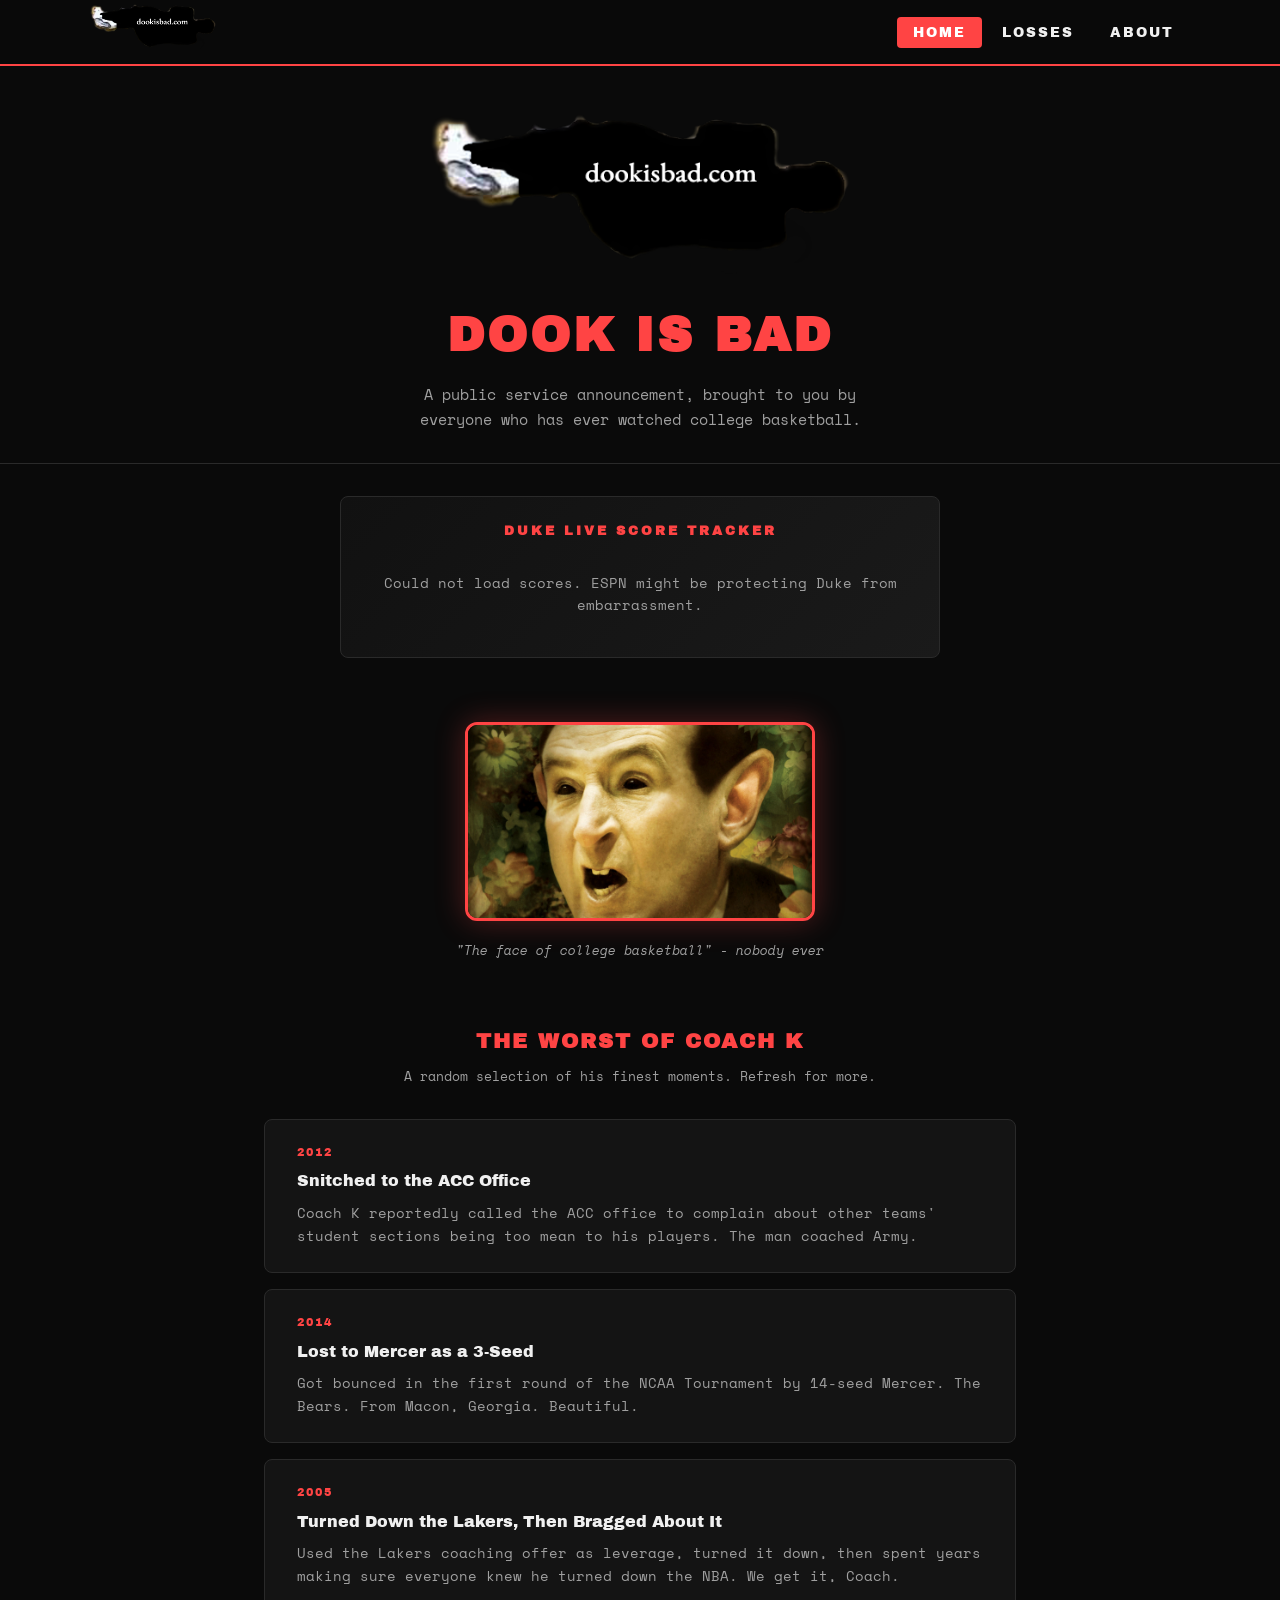
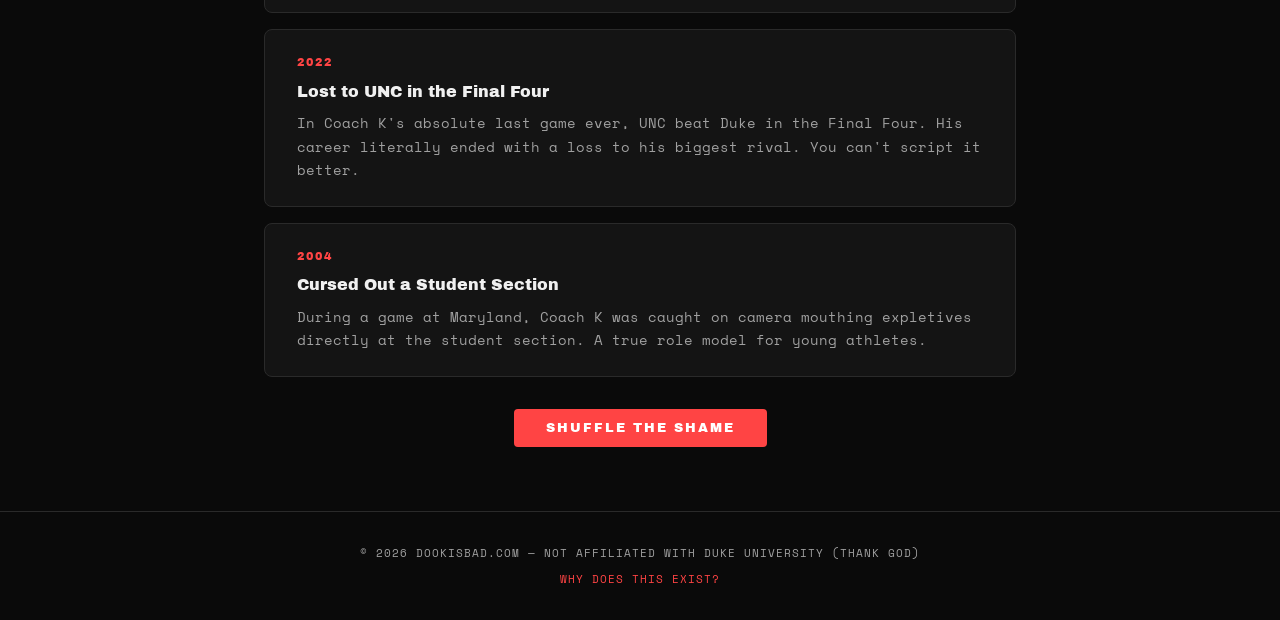
==== index.html @ 264b356b "Initial commit: The return of dookisbad Co-Authored-By: Claude Opus 4.6 <noreply@anthropic.com>" ====
<!DOCTYPE html>
<html lang="en">
<head>
  <meta charset="UTF-8">
  <meta name="viewport" content="width=device-width, initial-scale=1.0">
  <title>dookisbad.com - Because Duke Is Bad</title>
  <meta name="description" content="Spreading awareness about how Duke is bad since day one.">
  <link rel="stylesheet" href="css/style.css">
  <link rel="icon" href="assets/dookisbad.png">
</head>
<body>

  <!-- NAVIGATION -->
  <nav>
    <div class="nav-inner">
      <a href="index.html">
        <img src="assets/dookisbad.png" alt="dookisbad.com logo" class="nav-logo">
      </a>
      <button class="nav-toggle" onclick="document.querySelector('.nav-links').classList.toggle('open')" aria-label="Toggle menu">&#9776;</button>
      <ul class="nav-links">
        <li><a href="index.html" class="active">Home</a></li>
        <li><a href="losses.html">Losses</a></li>
        <li><a href="about.html">About</a></li>
      </ul>
    </div>
  </nav>

  <!-- HERO -->
  <section class="hero">
    <img src="assets/dookisbad.png" alt="dookisbad.com" class="hero-logo">
    <h1>Dook Is Bad</h1>
    <p class="subtitle">A public service announcement, brought to you by everyone who has ever watched college basketball.</p>
  </section>

  <!-- LIVE SCORE TICKER -->
  <section class="score-ticker" id="scoreTicker">
    <h2>Duke Live Score Tracker</h2>
    <div id="scoreContent">
      <p class="no-game">Checking for Duke games...</p>
    </div>
  </section>

  <!-- COACH K RAT IMAGE -->
  <section class="rat-container">
    <img src="assets/coachk_rat.jpeg" alt="Coach K" class="rat-img">
    <p class="rat-caption">"The face of college basketball" - nobody ever</p>
  </section>

  <!-- COACH K MOMENTS -->
  <section class="moments-section">
    <h2>The Worst of Coach K</h2>
    <p class="section-subtitle">A random selection of his finest moments. Refresh for more.</p>
    <div id="momentsContainer"></div>
    <button class="shuffle-btn" onclick="shuffleMoments()">Shuffle the Shame</button>
  </section>

  <!-- FOOTER -->
  <footer>
    <p>&copy; <span id="year"></span> dookisbad.com &mdash; Not affiliated with Duke University (thank god)</p>
    <p class="mt-1"><a href="about.html">Why does this exist?</a></p>
  </footer>

  <script src="js/main.js"></script>
  <script>
    document.getElementById('year').textContent = new Date().getFullYear();
  </script>
</body>
</html>
---- css/style.css ----
/* ============================================
   DOOKISBAD.COM - Because Duke Is Bad
   ============================================ */

@import url('https://fonts.googleapis.com/css2?family=Archivo+Black&family=Space+Mono:wght@400;700&display=swap');

:root {
  --duke-blue: #003087;
  --anti-duke-red: #cc0000;
  --bg-dark: #0a0a0a;
  --bg-card: #141414;
  --text-primary: #f0f0f0;
  --text-secondary: #a0a0a0;
  --accent: #ff4444;
  --accent-glow: rgba(255, 68, 68, 0.3);
  --border: #2a2a2a;
  --winning-green: #22c55e;
  --losing-red: #ef4444;
}

* {
  margin: 0;
  padding: 0;
  box-sizing: border-box;
}

html {
  scroll-behavior: smooth;
}

body {
  font-family: 'Space Mono', monospace;
  background-color: var(--bg-dark);
  color: var(--text-primary);
  min-height: 100vh;
  line-height: 1.6;
}

/* ---- NAVIGATION ---- */

nav {
  position: sticky;
  top: 0;
  z-index: 1000;
  background: rgba(10, 10, 10, 0.92);
  backdrop-filter: blur(12px);
  border-bottom: 2px solid var(--accent);
  padding: 0 2rem;
}

.nav-inner {
  max-width: 1100px;
  margin: 0 auto;
  display: flex;
  align-items: center;
  justify-content: space-between;
  height: 64px;
}

.nav-logo {
  height: 48px;
  transition: transform 0.2s;
}

.nav-logo:hover {
  transform: rotate(-3deg) scale(1.05);
}

.nav-links {
  display: flex;
  list-style: none;
  gap: 0.25rem;
}

.nav-links a {
  color: var(--text-primary);
  text-decoration: none;
  font-family: 'Archivo Black', sans-serif;
  font-size: 0.85rem;
  text-transform: uppercase;
  letter-spacing: 2px;
  padding: 0.5rem 1rem;
  border-radius: 4px;
  transition: background 0.2s, color 0.2s;
}

.nav-links a:hover,
.nav-links a.active {
  background: var(--accent);
  color: #fff;
}

.nav-toggle {
  display: none;
  background: none;
  border: none;
  color: var(--text-primary);
  font-size: 1.5rem;
  cursor: pointer;
}

/* ---- HERO / HEADER ---- */

.hero {
  text-align: center;
  padding: 3rem 1.5rem 2rem;
  border-bottom: 1px solid var(--border);
}

.hero-logo {
  max-width: 420px;
  width: 100%;
  margin-bottom: 1rem;
  animation: floatIn 0.8s ease-out;
}

.hero h1 {
  font-family: 'Archivo Black', sans-serif;
  font-size: clamp(1.8rem, 5vw, 3rem);
  color: var(--accent);
  text-transform: uppercase;
  letter-spacing: 3px;
  margin-bottom: 0.5rem;
}

.hero .subtitle {
  color: var(--text-secondary);
  font-size: 0.95rem;
  max-width: 500px;
  margin: 0 auto;
}

@keyframes floatIn {
  from { opacity: 0; transform: translateY(20px); }
  to { opacity: 1; transform: translateY(0); }
}

/* ---- SCORE TICKER ---- */

.score-ticker {
  background: linear-gradient(135deg, #111, #1a1a1a);
  border: 1px solid var(--border);
  border-radius: 8px;
  max-width: 600px;
  margin: 2rem auto;
  padding: 1.5rem;
  text-align: center;
}

.score-ticker h2 {
  font-family: 'Archivo Black', sans-serif;
  font-size: 0.8rem;
  text-transform: uppercase;
  letter-spacing: 3px;
  color: var(--accent);
  margin-bottom: 1rem;
}

.score-ticker .matchup {
  display: flex;
  align-items: center;
  justify-content: center;
  gap: 1.5rem;
  font-size: 1.2rem;
  font-weight: 700;
}

.score-ticker .team {
  display: flex;
  flex-direction: column;
  align-items: center;
  min-width: 100px;
}

.score-ticker .team-name {
  font-family: 'Archivo Black', sans-serif;
  font-size: 0.9rem;
  text-transform: uppercase;
}

.score-ticker .team-name.duke {
  color: var(--duke-blue);
  text-decoration: line-through;
  text-decoration-color: var(--accent);
}

.score-ticker .team-score {
  font-size: 2.5rem;
  font-family: 'Archivo Black', sans-serif;
  line-height: 1;
  margin-top: 0.25rem;
}

.score-ticker .vs {
  font-size: 0.8rem;
  color: var(--text-secondary);
  font-weight: 400;
}

.score-ticker .game-status {
  margin-top: 0.75rem;
  font-size: 0.75rem;
  color: var(--text-secondary);
  letter-spacing: 1px;
  text-transform: uppercase;
}

.score-ticker .game-status.live {
  color: var(--losing-red);
  animation: pulse 1.5s infinite;
}

.score-ticker .no-game {
  color: var(--text-secondary);
  font-size: 0.85rem;
  padding: 1rem 0;
}

@keyframes pulse {
  0%, 100% { opacity: 1; }
  50% { opacity: 0.5; }
}

/* ---- COACH K MOMENTS SECTION ---- */

.moments-section {
  max-width: 800px;
  margin: 0 auto;
  padding: 2rem 1.5rem 4rem;
}

.moments-section h2 {
  font-family: 'Archivo Black', sans-serif;
  text-align: center;
  font-size: 1.3rem;
  text-transform: uppercase;
  letter-spacing: 2px;
  margin-bottom: 0.5rem;
  color: var(--accent);
}

.moments-section .section-subtitle {
  text-align: center;
  color: var(--text-secondary);
  font-size: 0.8rem;
  margin-bottom: 2rem;
}

.moment-card {
  background: var(--bg-card);
  border: 1px solid var(--border);
  border-radius: 8px;
  padding: 1.5rem 2rem;
  margin-bottom: 1rem;
  transition: border-color 0.2s, transform 0.2s;
  cursor: default;
}

.moment-card:hover {
  border-color: var(--accent);
  transform: translateX(4px);
}

.moment-card .moment-year {
  font-family: 'Archivo Black', sans-serif;
  font-size: 0.7rem;
  color: var(--accent);
  text-transform: uppercase;
  letter-spacing: 2px;
  margin-bottom: 0.4rem;
}

.moment-card .moment-title {
  font-family: 'Archivo Black', sans-serif;
  font-size: 1rem;
  margin-bottom: 0.5rem;
}

.moment-card .moment-desc {
  font-size: 0.85rem;
  color: var(--text-secondary);
  line-height: 1.7;
}

.shuffle-btn {
  display: block;
  margin: 2rem auto 0;
  padding: 0.75rem 2rem;
  background: var(--accent);
  color: #fff;
  border: none;
  border-radius: 4px;
  font-family: 'Archivo Black', sans-serif;
  font-size: 0.8rem;
  text-transform: uppercase;
  letter-spacing: 2px;
  cursor: pointer;
  transition: background 0.2s, transform 0.1s;
}

.shuffle-btn:hover {
  background: #e03030;
}

.shuffle-btn:active {
  transform: scale(0.97);
}

/* ---- RAT IMAGE ---- */

.rat-container {
  text-align: center;
  padding: 2rem 1rem;
}

.rat-img {
  max-width: 350px;
  width: 100%;
  border-radius: 12px;
  border: 3px solid var(--accent);
  box-shadow: 0 0 30px var(--accent-glow);
  transition: transform 0.3s;
}

.rat-img:hover {
  transform: rotate(2deg) scale(1.02);
}

.rat-caption {
  margin-top: 0.75rem;
  color: var(--text-secondary);
  font-size: 0.8rem;
  font-style: italic;
}

/* ---- PAGE CONTENT (ABOUT / LOSSES) ---- */

.page-content {
  max-width: 900px;
  margin: 0 auto;
  padding: 3rem 1.5rem 4rem;
}

.page-content h1 {
  font-family: 'Archivo Black', sans-serif;
  font-size: clamp(1.5rem, 4vw, 2.2rem);
  text-transform: uppercase;
  letter-spacing: 2px;
  color: var(--accent);
  margin-bottom: 1.5rem;
  text-align: center;
}

.page-content p {
  font-size: 0.95rem;
  color: var(--text-secondary);
  line-height: 1.8;
  margin-bottom: 1.25rem;
  max-width: 650px;
  margin-left: auto;
  margin-right: auto;
}

.page-content .highlight {
  color: var(--accent);
  font-weight: 700;
}

/* ---- LOSSES TABLE ---- */

.losses-controls {
  display: flex;
  gap: 1rem;
  justify-content: center;
  flex-wrap: wrap;
  margin-bottom: 1.5rem;
}

.losses-controls input,
.losses-controls select {
  background: var(--bg-card);
  border: 1px solid var(--border);
  color: var(--text-primary);
  padding: 0.5rem 1rem;
  border-radius: 4px;
  font-family: 'Space Mono', monospace;
  font-size: 0.8rem;
}

.losses-controls input::placeholder {
  color: var(--text-secondary);
}

.losses-controls input:focus,
.losses-controls select:focus {
  outline: none;
  border-color: var(--accent);
}

.loss-counter {
  text-align: center;
  font-family: 'Archivo Black', sans-serif;
  font-size: 1.2rem;
  color: var(--accent);
  margin-bottom: 1.5rem;
}

.loss-counter span {
  font-size: 2.5rem;
  display: block;
}

.table-wrapper {
  overflow-x: auto;
  border-radius: 8px;
  border: 1px solid var(--border);
}

.losses-table {
  width: 100%;
  border-collapse: collapse;
  font-size: 0.8rem;
}

.losses-table thead {
  background: var(--bg-card);
  position: sticky;
  top: 0;
}

.losses-table th {
  font-family: 'Archivo Black', sans-serif;
  text-transform: uppercase;
  letter-spacing: 1px;
  font-size: 0.7rem;
  color: var(--accent);
  padding: 0.75rem 1rem;
  text-align: left;
  border-bottom: 2px solid var(--accent);
  cursor: pointer;
  user-select: none;
  white-space: nowrap;
}

.losses-table th:hover {
  color: #fff;
}

.losses-table th .sort-arrow {
  margin-left: 0.3rem;
  font-size: 0.6rem;
}

.losses-table td {
  padding: 0.6rem 1rem;
  border-bottom: 1px solid var(--border);
  white-space: nowrap;
}

.losses-table tbody tr {
  transition: background 0.15s;
}

.losses-table tbody tr:hover {
  background: rgba(255, 68, 68, 0.05);
}

.losses-table tbody tr:nth-child(even) {
  background: rgba(255, 255, 255, 0.02);
}

.losses-table tbody tr:nth-child(even):hover {
  background: rgba(255, 68, 68, 0.05);
}

.losses-table .upset {
  color: var(--winning-green);
  font-weight: 700;
}

/* ---- FOOTER ---- */

footer {
  text-align: center;
  padding: 2rem 1rem;
  border-top: 1px solid var(--border);
  color: var(--text-secondary);
  font-size: 0.7rem;
  letter-spacing: 1px;
  text-transform: uppercase;
}

footer a {
  color: var(--accent);
  text-decoration: none;
}

footer a:hover {
  text-decoration: underline;
}

/* ---- RESPONSIVE ---- */

@media (max-width: 640px) {
  nav {
    padding: 0 1rem;
  }

  .nav-links {
    display: none;
    flex-direction: column;
    position: absolute;
    top: 64px;
    left: 0;
    right: 0;
    background: rgba(10, 10, 10, 0.97);
    border-bottom: 2px solid var(--accent);
    padding: 1rem;
  }

  .nav-links.open {
    display: flex;
  }

  .nav-links a {
    padding: 0.75rem 1rem;
    text-align: center;
  }

  .nav-toggle {
    display: block;
  }

  .hero-logo {
    max-width: 280px;
  }

  .score-ticker .matchup {
    gap: 1rem;
  }

  .score-ticker .team-score {
    font-size: 2rem;
  }

  .moment-card {
    padding: 1.25rem;
  }

  .losses-table {
    font-size: 0.7rem;
  }

  .losses-table th,
  .losses-table td {
    padding: 0.5rem 0.6rem;
  }
}

/* ---- MISC UTILITIES ---- */

.text-center { text-align: center; }
.mt-1 { margin-top: 0.5rem; }
.mt-2 { margin-top: 1rem; }
.mt-3 { margin-top: 2rem; }
.mb-2 { margin-bottom: 1rem; }

/* Easter egg: Konami code activated */
.party-mode {
  animation: partyBg 0.5s infinite;
}

@keyframes partyBg {
  0% { background-color: #cc0000; }
  25% { background-color: #003087; }
  50% { background-color: #0a0a0a; }
  75% { background-color: #cc0000; }
  100% { background-color: #0a0a0a; }
}
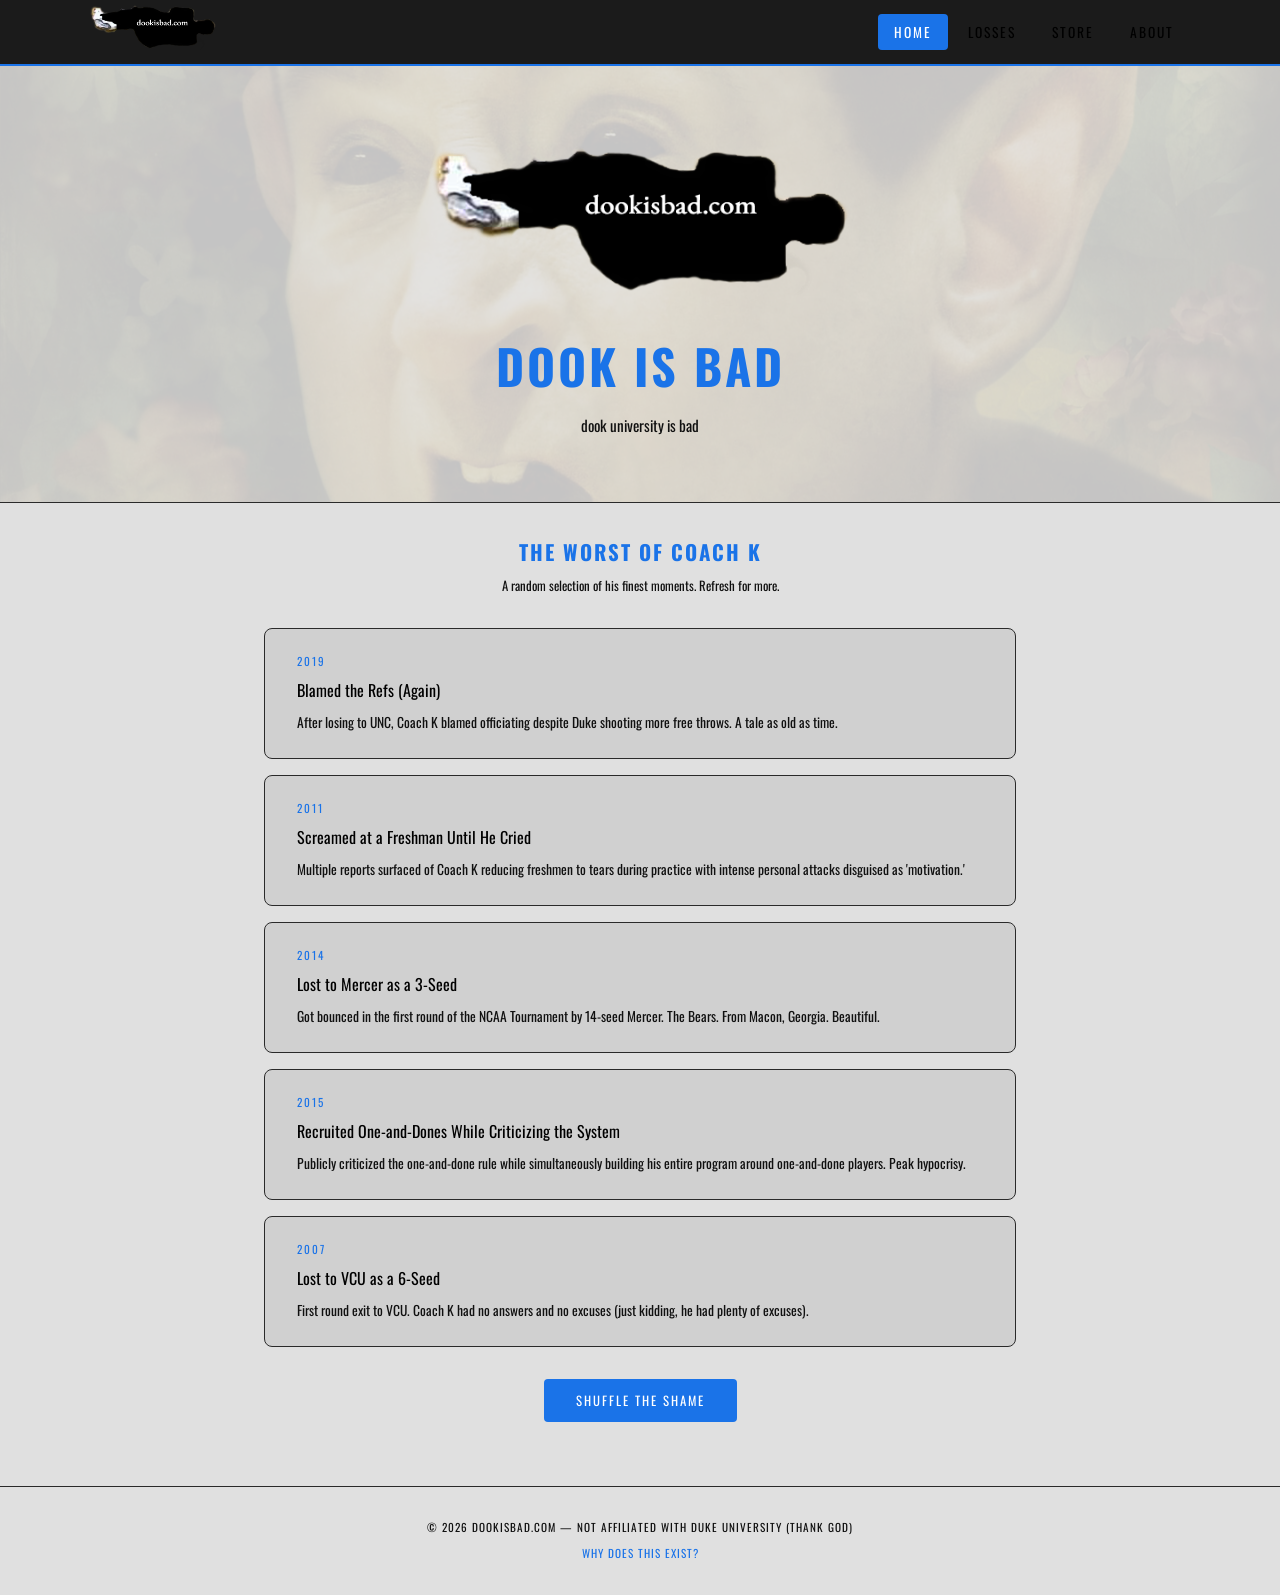
==== commit d1880a23: "Site redesign: Oswald font, blue/gray color scheme, store page, updated content - Swap all fonts to " ====
--- a/index.html
+++ b/index.html
@@ -20,6 +20,7 @@
       <ul class="nav-links">
         <li><a href="index.html" class="active">Home</a></li>
         <li><a href="losses.html">Losses</a></li>
+        <li><a href="store.html">Store</a></li>
         <li><a href="about.html">About</a></li>
       </ul>
     </div>
@@ -29,21 +30,7 @@
   <section class="hero">
     <img src="assets/dookisbad.png" alt="dookisbad.com" class="hero-logo">
     <h1>Dook Is Bad</h1>
-    <p class="subtitle">A public service announcement, brought to you by everyone who has ever watched college basketball.</p>
-  </section>
-
-  <!-- LIVE SCORE TICKER -->
-  <section class="score-ticker" id="scoreTicker">
-    <h2>Duke Live Score Tracker</h2>
-    <div id="scoreContent">
-      <p class="no-game">Checking for Duke games...</p>
-    </div>
-  </section>
-
-  <!-- COACH K RAT IMAGE -->
-  <section class="rat-container">
-    <img src="assets/coachk_rat.jpeg" alt="Coach K" class="rat-img">
-    <p class="rat-caption">"The face of college basketball" - nobody ever</p>
+    <p class="subtitle">dook university is bad</p>
   </section>
 
   <!-- COACH K MOMENTS -->
--- a/css/style.css
+++ b/css/style.css
@@ -2,17 +2,17 @@
    DOOKISBAD.COM - Because Duke Is Bad
    ============================================ */
 
-@import url('https://fonts.googleapis.com/css2?family=Archivo+Black&family=Space+Mono:wght@400;700&display=swap');
+@import url('https://fonts.googleapis.com/css2?family=Oswald:wght@400;700&display=swap');
 
 :root {
   --duke-blue: #003087;
-  --anti-duke-red: #cc0000;
-  --bg-dark: #0a0a0a;
-  --bg-card: #141414;
-  --text-primary: #f0f0f0;
-  --text-secondary: #a0a0a0;
-  --accent: #ff4444;
-  --accent-glow: rgba(255, 68, 68, 0.3);
+  --anti-duke-blue: #1a73e8;
+  --bg-dark: #e0e0e0;
+  --bg-card: #d0d0d0;
+  --text-primary: #000000;
+  --text-secondary: #101010;
+  --accent: #1a73e8;
+  --accent-glow: rgba(26, 115, 232, 0.3);
   --border: #2a2a2a;
   --winning-green: #22c55e;
   --losing-red: #ef4444;
@@ -29,7 +29,7 @@
 }
 
 body {
-  font-family: 'Space Mono', monospace;
+  font-family: 'Oswald', sans-serif;
   background-color: var(--bg-dark);
   color: var(--text-primary);
   min-height: 100vh;
@@ -75,7 +75,7 @@
 .nav-links a {
   color: var(--text-primary);
   text-decoration: none;
-  font-family: 'Archivo Black', sans-serif;
+  font-family: 'Oswald', sans-serif;
   font-size: 0.85rem;
   text-transform: uppercase;
   letter-spacing: 2px;
@@ -102,9 +102,25 @@
 /* ---- HERO / HEADER ---- */
 
 .hero {
-  text-align: center;
-  padding: 3rem 1.5rem 2rem;
+  position: relative;
+  text-align: center;
+  padding: 5rem 1.5rem 4rem;
   border-bottom: 1px solid var(--border);
+  overflow: hidden;
+}
+
+.hero::before {
+  content: '';
+  position: absolute;
+  inset: 0;
+  background: url('../assets/coachk_rat.jpeg') center center / cover no-repeat;
+  opacity: 0.12;
+  z-index: 0;
+}
+
+.hero > * {
+  position: relative;
+  z-index: 1;
 }
 
 .hero-logo {
@@ -115,7 +131,7 @@
 }
 
 .hero h1 {
-  font-family: 'Archivo Black', sans-serif;
+  font-family: 'Oswald', sans-serif;
   font-size: clamp(1.8rem, 5vw, 3rem);
   color: var(--accent);
   text-transform: uppercase;
@@ -135,92 +151,6 @@
   to { opacity: 1; transform: translateY(0); }
 }
 
-/* ---- SCORE TICKER ---- */
-
-.score-ticker {
-  background: linear-gradient(135deg, #111, #1a1a1a);
-  border: 1px solid var(--border);
-  border-radius: 8px;
-  max-width: 600px;
-  margin: 2rem auto;
-  padding: 1.5rem;
-  text-align: center;
-}
-
-.score-ticker h2 {
-  font-family: 'Archivo Black', sans-serif;
-  font-size: 0.8rem;
-  text-transform: uppercase;
-  letter-spacing: 3px;
-  color: var(--accent);
-  margin-bottom: 1rem;
-}
-
-.score-ticker .matchup {
-  display: flex;
-  align-items: center;
-  justify-content: center;
-  gap: 1.5rem;
-  font-size: 1.2rem;
-  font-weight: 700;
-}
-
-.score-ticker .team {
-  display: flex;
-  flex-direction: column;
-  align-items: center;
-  min-width: 100px;
-}
-
-.score-ticker .team-name {
-  font-family: 'Archivo Black', sans-serif;
-  font-size: 0.9rem;
-  text-transform: uppercase;
-}
-
-.score-ticker .team-name.duke {
-  color: var(--duke-blue);
-  text-decoration: line-through;
-  text-decoration-color: var(--accent);
-}
-
-.score-ticker .team-score {
-  font-size: 2.5rem;
-  font-family: 'Archivo Black', sans-serif;
-  line-height: 1;
-  margin-top: 0.25rem;
-}
-
-.score-ticker .vs {
-  font-size: 0.8rem;
-  color: var(--text-secondary);
-  font-weight: 400;
-}
-
-.score-ticker .game-status {
-  margin-top: 0.75rem;
-  font-size: 0.75rem;
-  color: var(--text-secondary);
-  letter-spacing: 1px;
-  text-transform: uppercase;
-}
-
-.score-ticker .game-status.live {
-  color: var(--losing-red);
-  animation: pulse 1.5s infinite;
-}
-
-.score-ticker .no-game {
-  color: var(--text-secondary);
-  font-size: 0.85rem;
-  padding: 1rem 0;
-}
-
-@keyframes pulse {
-  0%, 100% { opacity: 1; }
-  50% { opacity: 0.5; }
-}
-
 /* ---- COACH K MOMENTS SECTION ---- */
 
 .moments-section {
@@ -230,7 +160,7 @@
 }
 
 .moments-section h2 {
-  font-family: 'Archivo Black', sans-serif;
+  font-family: 'Oswald', sans-serif;
   text-align: center;
   font-size: 1.3rem;
   text-transform: uppercase;
@@ -262,7 +192,7 @@
 }
 
 .moment-card .moment-year {
-  font-family: 'Archivo Black', sans-serif;
+  font-family: 'Oswald', sans-serif;
   font-size: 0.7rem;
   color: var(--accent);
   text-transform: uppercase;
@@ -271,7 +201,7 @@
 }
 
 .moment-card .moment-title {
-  font-family: 'Archivo Black', sans-serif;
+  font-family: 'Oswald', sans-serif;
   font-size: 1rem;
   margin-bottom: 0.5rem;
 }
@@ -290,7 +220,7 @@
   color: #fff;
   border: none;
   border-radius: 4px;
-  font-family: 'Archivo Black', sans-serif;
+  font-family: 'Oswald', sans-serif;
   font-size: 0.8rem;
   text-transform: uppercase;
   letter-spacing: 2px;
@@ -299,38 +229,11 @@
 }
 
 .shuffle-btn:hover {
-  background: #e03030;
+  background: #1557b0;
 }
 
 .shuffle-btn:active {
   transform: scale(0.97);
-}
-
-/* ---- RAT IMAGE ---- */
-
-.rat-container {
-  text-align: center;
-  padding: 2rem 1rem;
-}
-
-.rat-img {
-  max-width: 350px;
-  width: 100%;
-  border-radius: 12px;
-  border: 3px solid var(--accent);
-  box-shadow: 0 0 30px var(--accent-glow);
-  transition: transform 0.3s;
-}
-
-.rat-img:hover {
-  transform: rotate(2deg) scale(1.02);
-}
-
-.rat-caption {
-  margin-top: 0.75rem;
-  color: var(--text-secondary);
-  font-size: 0.8rem;
-  font-style: italic;
 }
 
 /* ---- PAGE CONTENT (ABOUT / LOSSES) ---- */
@@ -342,7 +245,7 @@
 }
 
 .page-content h1 {
-  font-family: 'Archivo Black', sans-serif;
+  font-family: 'Oswald', sans-serif;
   font-size: clamp(1.5rem, 4vw, 2.2rem);
   text-transform: uppercase;
   letter-spacing: 2px;
@@ -383,7 +286,7 @@
   color: var(--text-primary);
   padding: 0.5rem 1rem;
   border-radius: 4px;
-  font-family: 'Space Mono', monospace;
+  font-family: 'Oswald', sans-serif;
   font-size: 0.8rem;
 }
 
@@ -399,7 +302,7 @@
 
 .loss-counter {
   text-align: center;
-  font-family: 'Archivo Black', sans-serif;
+  font-family: 'Oswald', sans-serif;
   font-size: 1.2rem;
   color: var(--accent);
   margin-bottom: 1.5rem;
@@ -429,7 +332,7 @@
 }
 
 .losses-table th {
-  font-family: 'Archivo Black', sans-serif;
+  font-family: 'Oswald', sans-serif;
   text-transform: uppercase;
   letter-spacing: 1px;
   font-size: 0.7rem;
@@ -462,7 +365,7 @@
 }
 
 .losses-table tbody tr:hover {
-  background: rgba(255, 68, 68, 0.05);
+  background: rgba(26, 115, 232, 0.05);
 }
 
 .losses-table tbody tr:nth-child(even) {
@@ -470,12 +373,77 @@
 }
 
 .losses-table tbody tr:nth-child(even):hover {
-  background: rgba(255, 68, 68, 0.05);
+  background: rgba(26, 115, 232, 0.05);
 }
 
 .losses-table .upset {
   color: var(--winning-green);
   font-weight: 700;
+}
+
+/* ---- STORE ---- */
+
+.store-disclaimer {
+  background: var(--bg-card);
+  border: 2px solid var(--accent);
+  border-radius: 8px;
+  padding: 1.5rem 2rem;
+  max-width: 700px;
+  margin: 0 auto 2.5rem;
+  text-align: center;
+  font-size: 0.9rem;
+  font-weight: 700;
+  color: var(--text-primary);
+  line-height: 1.6;
+}
+
+.store-grid {
+  display: grid;
+  grid-template-columns: repeat(auto-fit, minmax(280px, 1fr));
+  gap: 1.5rem;
+  max-width: 900px;
+  margin: 0 auto;
+}
+
+.store-card {
+  background: var(--bg-card);
+  border: 1px solid var(--border);
+  border-radius: 8px;
+  padding: 2rem;
+  text-align: center;
+  transition: border-color 0.2s, transform 0.2s;
+}
+
+.store-card:hover {
+  border-color: var(--accent);
+  transform: translateY(-2px);
+}
+
+.store-card h3 {
+  font-family: 'Oswald', sans-serif;
+  font-size: 1.1rem;
+  text-transform: uppercase;
+  letter-spacing: 1px;
+  margin-bottom: 1.5rem;
+  color: var(--text-primary);
+}
+
+.store-card .shop-btn {
+  display: inline-block;
+  padding: 0.6rem 1.8rem;
+  background: var(--accent);
+  color: #fff;
+  text-decoration: none;
+  border-radius: 4px;
+  font-family: 'Oswald', sans-serif;
+  font-size: 0.8rem;
+  text-transform: uppercase;
+  letter-spacing: 2px;
+  transition: background 0.2s;
+}
+
+.store-card .shop-btn:hover {
+  background: #1557b0;
 }
 
 /* ---- FOOTER ---- */
@@ -535,14 +503,6 @@
     max-width: 280px;
   }
 
-  .score-ticker .matchup {
-    gap: 1rem;
-  }
-
-  .score-ticker .team-score {
-    font-size: 2rem;
-  }
-
   .moment-card {
     padding: 1.25rem;
   }
@@ -571,9 +531,9 @@
 }
 
 @keyframes partyBg {
-  0% { background-color: #cc0000; }
+  0% { background-color: #1a73e8; }
   25% { background-color: #003087; }
   50% { background-color: #0a0a0a; }
-  75% { background-color: #cc0000; }
+  75% { background-color: #1a73e8; }
   100% { background-color: #0a0a0a; }
 }
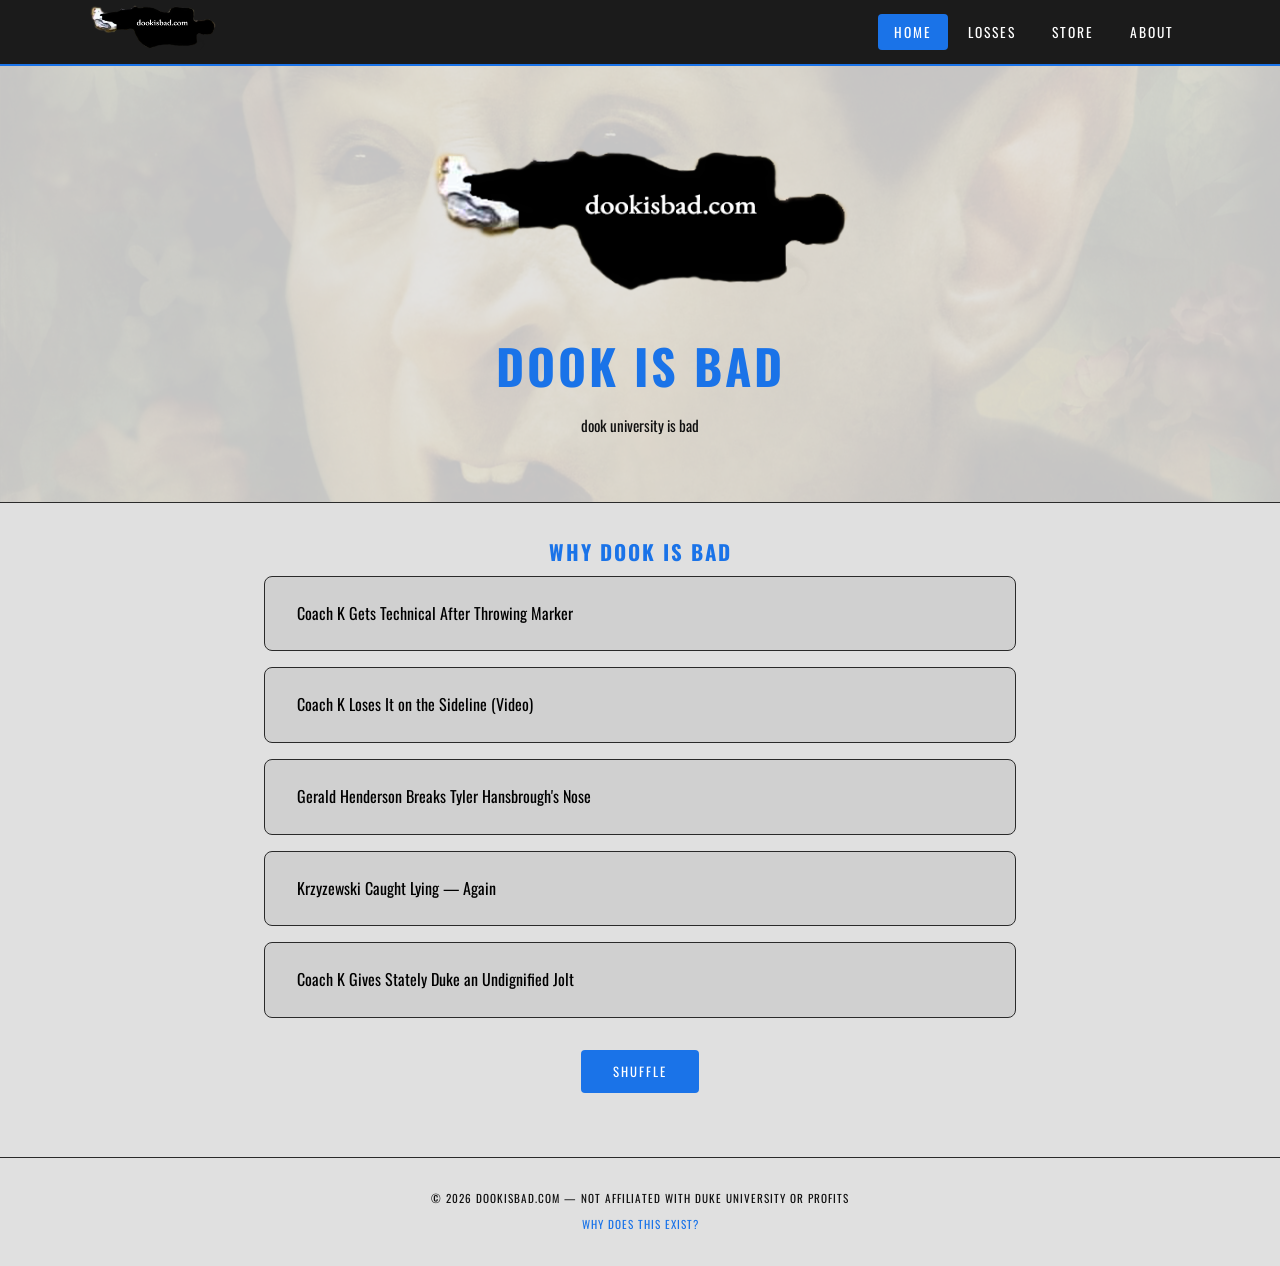
==== commit 730c4451: "Content updates: linked reasons section, Scheyer losses, coach filter, copy updates - Rename "Worst " ====
--- a/index.html
+++ b/index.html
@@ -35,15 +35,14 @@
 
   <!-- COACH K MOMENTS -->
   <section class="moments-section">
-    <h2>The Worst of Coach K</h2>
-    <p class="section-subtitle">A random selection of his finest moments. Refresh for more.</p>
+    <h2>Why Dook Is Bad</h2>
     <div id="momentsContainer"></div>
-    <button class="shuffle-btn" onclick="shuffleMoments()">Shuffle the Shame</button>
+    <button class="shuffle-btn" onclick="shuffleMoments()">Shuffle</button>
   </section>
 
   <!-- FOOTER -->
   <footer>
-    <p>&copy; <span id="year"></span> dookisbad.com &mdash; Not affiliated with Duke University (thank god)</p>
+    <p>&copy; <span id="year"></span> dookisbad.com &mdash; Not affiliated with Duke University or Profits</p>
     <p class="mt-1"><a href="about.html">Why does this exist?</a></p>
   </footer>
 
--- a/css/style.css
+++ b/css/style.css
@@ -73,7 +73,7 @@
 }
 
 .nav-links a {
-  color: var(--text-primary);
+  color: #ffffff;
   text-decoration: none;
   font-family: 'Oswald', sans-serif;
   font-size: 0.85rem;
@@ -94,7 +94,7 @@
   display: none;
   background: none;
   border: none;
-  color: var(--text-primary);
+  color: #ffffff;
   font-size: 1.5rem;
   cursor: pointer;
 }
@@ -169,21 +169,17 @@
   color: var(--accent);
 }
 
-.moments-section .section-subtitle {
-  text-align: center;
-  color: var(--text-secondary);
-  font-size: 0.8rem;
-  margin-bottom: 2rem;
-}
-
 .moment-card {
+  display: block;
   background: var(--bg-card);
   border: 1px solid var(--border);
   border-radius: 8px;
   padding: 1.5rem 2rem;
   margin-bottom: 1rem;
   transition: border-color 0.2s, transform 0.2s;
-  cursor: default;
+  cursor: pointer;
+  text-decoration: none;
+  color: var(--text-primary);
 }
 
 .moment-card:hover {
@@ -191,25 +187,9 @@
   transform: translateX(4px);
 }
 
-.moment-card .moment-year {
-  font-family: 'Oswald', sans-serif;
-  font-size: 0.7rem;
-  color: var(--accent);
-  text-transform: uppercase;
-  letter-spacing: 2px;
-  margin-bottom: 0.4rem;
-}
-
 .moment-card .moment-title {
   font-family: 'Oswald', sans-serif;
   font-size: 1rem;
-  margin-bottom: 0.5rem;
-}
-
-.moment-card .moment-desc {
-  font-size: 0.85rem;
-  color: var(--text-secondary);
-  line-height: 1.7;
 }
 
 .shuffle-btn {
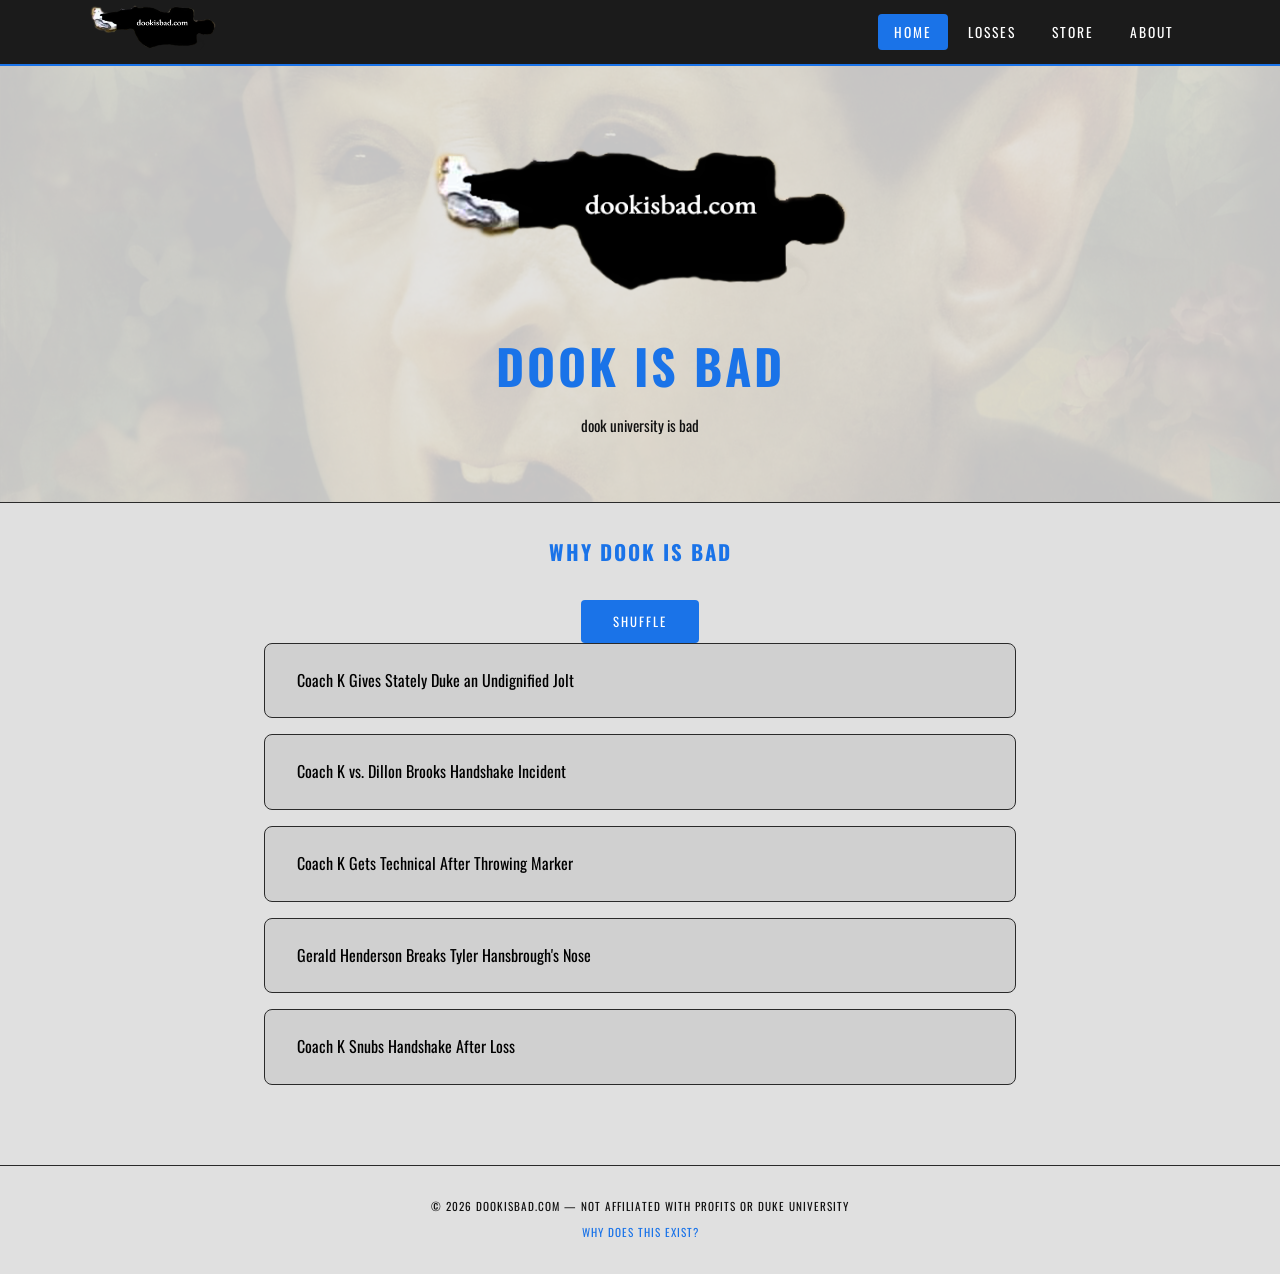
==== commit a1e7cbbc: "Final Push before live" ====
--- a/index.html
+++ b/index.html
@@ -36,13 +36,13 @@
   <!-- COACH K MOMENTS -->
   <section class="moments-section">
     <h2>Why Dook Is Bad</h2>
+    <button class="shuffle-btn" onclick="shuffleMoments()">Shuffle</button>
     <div id="momentsContainer"></div>
-    <button class="shuffle-btn" onclick="shuffleMoments()">Shuffle</button>
   </section>
 
   <!-- FOOTER -->
   <footer>
-    <p>&copy; <span id="year"></span> dookisbad.com &mdash; Not affiliated with Duke University or Profits</p>
+    <p>&copy; <span id="year"></span> dookisbad.com &mdash; Not affiliated with Profits or Duke University</p>
     <p class="mt-1"><a href="about.html">Why does this exist?</a></p>
   </footer>
 
--- a/css/style.css
+++ b/css/style.css
@@ -182,6 +182,11 @@
   color: var(--text-primary);
 }
 
+.moment-card:visited,
+.moment-card:link {
+  color: var(--text-primary);
+}
+
 .moment-card:hover {
   border-color: var(--accent);
   transform: translateX(4px);
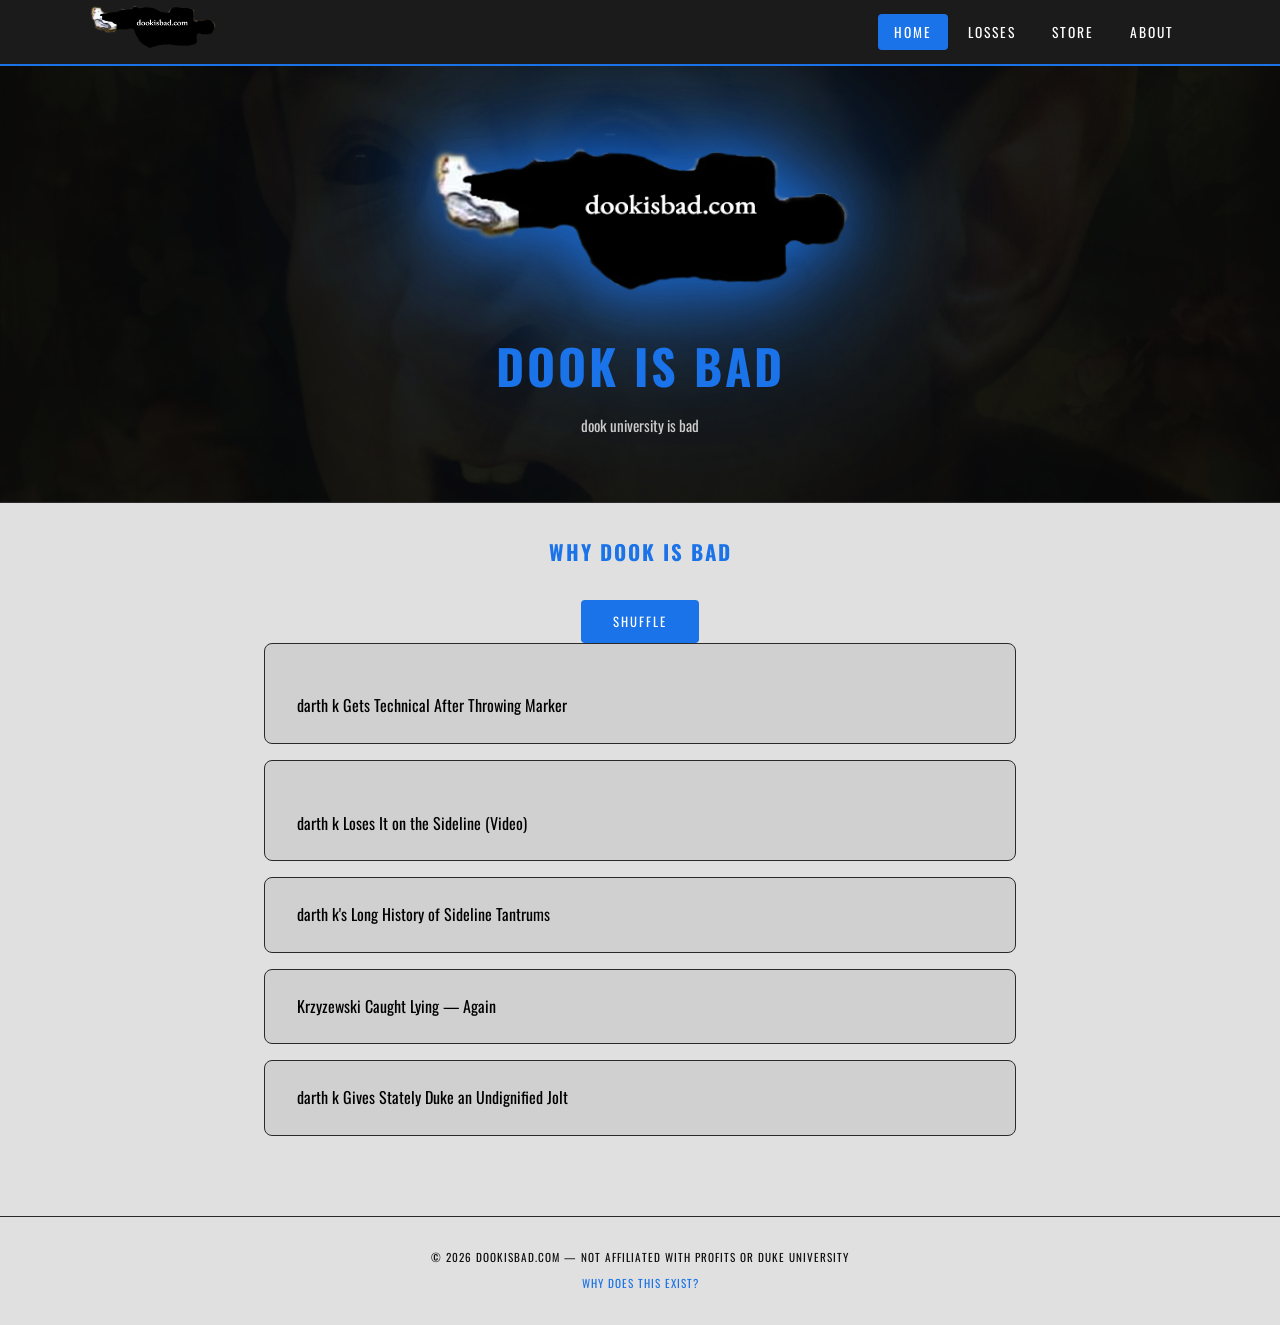
==== commit 0c2e3d16: "few minor changes" ====
--- a/index.html
+++ b/index.html
@@ -33,7 +33,7 @@
     <p class="subtitle">dook university is bad</p>
   </section>
 
-  <!-- COACH K MOMENTS -->
+  <!-- darth k MOMENTS -->
   <section class="moments-section">
     <h2>Why Dook Is Bad</h2>
     <button class="shuffle-btn" onclick="shuffleMoments()">Shuffle</button>
--- a/css/style.css
+++ b/css/style.css
@@ -105,6 +105,7 @@
   position: relative;
   text-align: center;
   padding: 5rem 1.5rem 4rem;
+  background: #0a0a0a;
   border-bottom: 1px solid var(--border);
   overflow: hidden;
 }
@@ -114,7 +115,7 @@
   position: absolute;
   inset: 0;
   background: url('../assets/coachk_rat.jpeg') center center / cover no-repeat;
-  opacity: 0.12;
+  opacity: 0.08;
   z-index: 0;
 }
 
@@ -128,6 +129,10 @@
   width: 100%;
   margin-bottom: 1rem;
   animation: floatIn 0.8s ease-out;
+  filter: drop-shadow(0 0 30px rgba(26, 115, 232, 0.8))
+         drop-shadow(0 0 60px rgba(26, 115, 232, 0.6))
+         drop-shadow(0 0 100px rgba(26, 115, 232, 0.4))
+         drop-shadow(0 0 160px rgba(26, 115, 232, 0.25));
 }
 
 .hero h1 {
@@ -140,7 +145,7 @@
 }
 
 .hero .subtitle {
-  color: var(--text-secondary);
+  color: #cccccc;
   font-size: 0.95rem;
   max-width: 500px;
   margin: 0 auto;
@@ -151,7 +156,7 @@
   to { opacity: 1; transform: translateY(0); }
 }
 
-/* ---- COACH K MOMENTS SECTION ---- */
+/* ---- darth k MOMENTS SECTION ---- */
 
 .moments-section {
   max-width: 800px;
@@ -192,6 +197,14 @@
   transform: translateX(4px);
 }
 
+.moment-img {
+  width: 100%;
+  max-height: 160px;
+  object-fit: cover;
+  border-radius: 4px;
+  margin-bottom: 0.75rem;
+}
+
 .moment-card .moment-title {
   font-family: 'Oswald', sans-serif;
   font-size: 1rem;
@@ -402,6 +415,14 @@
 .store-card:hover {
   border-color: var(--accent);
   transform: translateY(-2px);
+}
+
+.store-img {
+  max-width: 100%;
+  max-height: 200px;
+  object-fit: contain;
+  border-radius: 6px;
+  margin-bottom: 1rem;
 }
 
 .store-card h3 {
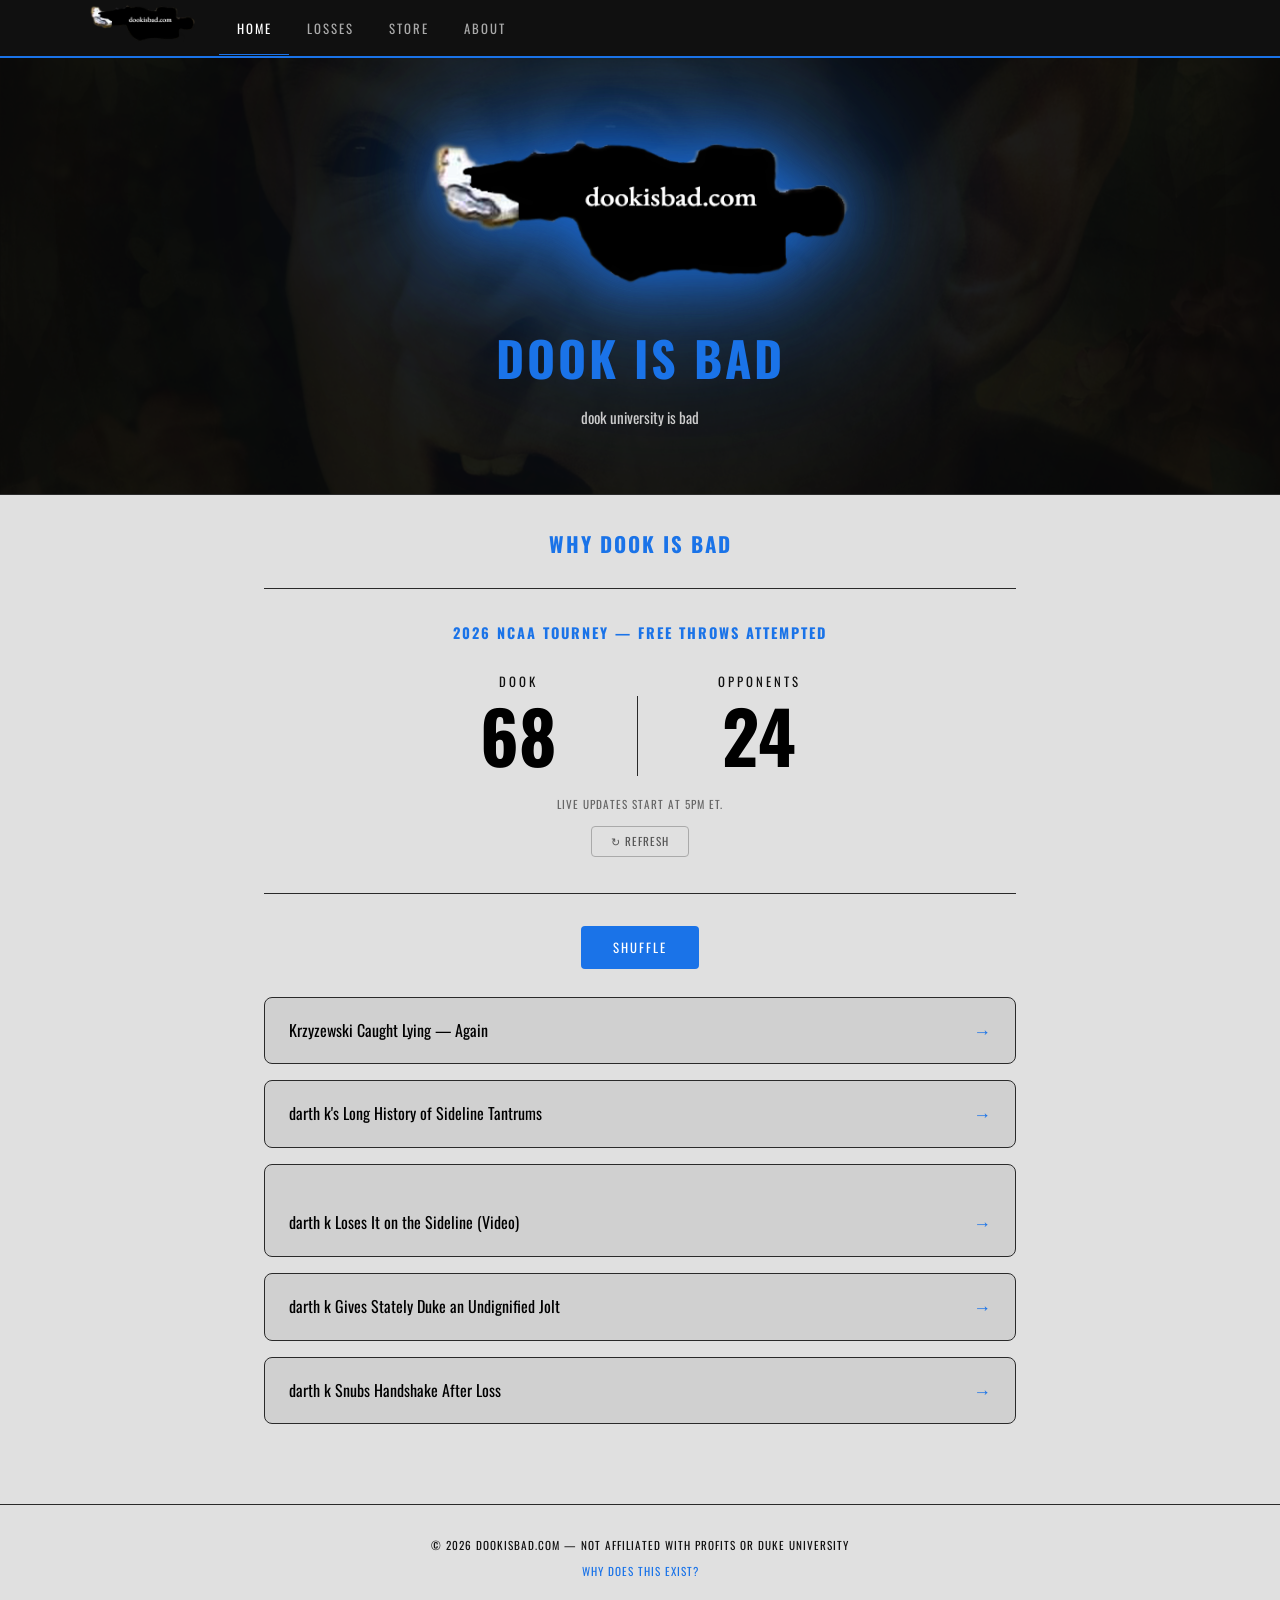
==== commit df086ec6: "8-feature update: nav redesign, FTA tracker, contact form, loss archive fixes, mobile glow fix - Her" ====
--- a/index.html
+++ b/index.html
@@ -16,7 +16,6 @@
       <a href="index.html">
         <img src="assets/dookisbad.png" alt="dookisbad.com logo" class="nav-logo">
       </a>
-      <button class="nav-toggle" onclick="document.querySelector('.nav-links').classList.toggle('open')" aria-label="Toggle menu">&#9776;</button>
       <ul class="nav-links">
         <li><a href="index.html" class="active">Home</a></li>
         <li><a href="losses.html">Losses</a></li>
@@ -36,6 +35,25 @@
   <!-- darth k MOMENTS -->
   <section class="moments-section">
     <h2>Why Dook Is Bad</h2>
+
+    <!-- FREE THROW TRACKER -->
+    <div class="fta-section">
+      <h3 class="fta-title">2026 NCAA Tourney &mdash; Free Throws Attempted</h3>
+      <div class="fta-tracker">
+        <div class="fta-col">
+          <div class="fta-label">Dook</div>
+          <div class="fta-number" id="ftaDook">68</div>
+        </div>
+        <div class="fta-divider"></div>
+        <div class="fta-col">
+          <div class="fta-label">Opponents</div>
+          <div class="fta-number" id="ftaOpponents">24</div>
+        </div>
+      </div>
+      <div class="fta-status" id="ftaStatus"></div>
+      <button class="fta-refresh-btn" onclick="refreshFTA()">&#8635; Refresh</button>
+    </div>
+
     <button class="shuffle-btn" onclick="shuffleMoments()">Shuffle</button>
     <div id="momentsContainer"></div>
   </section>
@@ -47,6 +65,7 @@
   </footer>
 
   <script src="js/main.js"></script>
+  <script src="js/fta-tracker.js"></script>
   <script>
     document.getElementById('year').textContent = new Date().getFullYear();
   </script>
--- a/css/style.css
+++ b/css/style.css
@@ -42,7 +42,7 @@
   position: sticky;
   top: 0;
   z-index: 1000;
-  background: rgba(10, 10, 10, 0.92);
+  background: rgba(10, 10, 10, 0.97);
   backdrop-filter: blur(12px);
   border-bottom: 2px solid var(--accent);
   padding: 0 2rem;
@@ -53,12 +53,13 @@
   margin: 0 auto;
   display: flex;
   align-items: center;
-  justify-content: space-between;
-  height: 64px;
+  gap: 1.5rem;
+  height: 56px;
 }
 
 .nav-logo {
-  height: 48px;
+  height: 40px;
+  flex-shrink: 0;
   transition: transform 0.2s;
 }
 
@@ -69,34 +70,50 @@
 .nav-links {
   display: flex;
   list-style: none;
-  gap: 0.25rem;
+  gap: 0;
+  flex: 1;
+  overflow-x: auto;
+  scrollbar-width: none;
+}
+
+.nav-links::-webkit-scrollbar {
+  display: none;
+}
+
+.nav-links li {
+  flex-shrink: 0;
 }
 
 .nav-links a {
+  display: block;
+  color: #aaaaaa;
+  text-decoration: none;
+  font-family: 'Oswald', sans-serif;
+  font-size: 0.8rem;
+  text-transform: uppercase;
+  letter-spacing: 2px;
+  padding: 0 1.1rem;
+  height: 56px;
+  line-height: 56px;
+  border-bottom: 3px solid transparent;
+  margin-bottom: -2px;
+  transition: color 0.2s, border-color 0.2s;
+  white-space: nowrap;
+}
+
+.nav-links a:hover {
   color: #ffffff;
-  text-decoration: none;
-  font-family: 'Oswald', sans-serif;
-  font-size: 0.85rem;
-  text-transform: uppercase;
-  letter-spacing: 2px;
-  padding: 0.5rem 1rem;
-  border-radius: 4px;
-  transition: background 0.2s, color 0.2s;
-}
-
-.nav-links a:hover,
+  border-bottom-color: rgba(26, 115, 232, 0.5);
+}
+
 .nav-links a.active {
-  background: var(--accent);
-  color: #fff;
-}
-
+  color: #ffffff;
+  border-bottom-color: var(--accent);
+}
+
+/* hamburger hidden — nav is always horizontal */
 .nav-toggle {
   display: none;
-  background: none;
-  border: none;
-  color: #ffffff;
-  font-size: 1.5rem;
-  cursor: pointer;
 }
 
 /* ---- HERO / HEADER ---- */
@@ -133,6 +150,9 @@
          drop-shadow(0 0 60px rgba(26, 115, 232, 0.6))
          drop-shadow(0 0 100px rgba(26, 115, 232, 0.4))
          drop-shadow(0 0 160px rgba(26, 115, 232, 0.25));
+  /* Force own composite layer so the glow doesn't degrade on mobile scroll */
+  will-change: transform;
+  transform: translateZ(0);
 }
 
 .hero h1 {
@@ -152,8 +172,8 @@
 }
 
 @keyframes floatIn {
-  from { opacity: 0; transform: translateY(20px); }
-  to { opacity: 1; transform: translateY(0); }
+  from { opacity: 0; transform: translateY(20px) translateZ(0); }
+  to { opacity: 1; transform: translateY(0) translateZ(0); }
 }
 
 /* ---- darth k MOMENTS SECTION ---- */
@@ -164,7 +184,7 @@
   padding: 2rem 1.5rem 4rem;
 }
 
-.moments-section h2 {
+.moments-section > h2 {
   font-family: 'Oswald', sans-serif;
   text-align: center;
   font-size: 1.3rem;
@@ -179,9 +199,9 @@
   background: var(--bg-card);
   border: 1px solid var(--border);
   border-radius: 8px;
-  padding: 1.5rem 2rem;
+  padding: 1.25rem 1.5rem;
   margin-bottom: 1rem;
-  transition: border-color 0.2s, transform 0.2s;
+  transition: border-color 0.2s, transform 0.2s, background 0.15s;
   cursor: pointer;
   text-decoration: none;
   color: var(--text-primary);
@@ -195,6 +215,12 @@
 .moment-card:hover {
   border-color: var(--accent);
   transform: translateX(4px);
+  background: #c8c8c8;
+}
+
+.moment-card:active {
+  background: #bdbdbd;
+  transform: translateX(2px);
 }
 
 .moment-img {
@@ -205,14 +231,34 @@
   margin-bottom: 0.75rem;
 }
 
+.moment-card-body {
+  display: flex;
+  align-items: center;
+  justify-content: space-between;
+  gap: 1rem;
+}
+
 .moment-card .moment-title {
   font-family: 'Oswald', sans-serif;
   font-size: 1rem;
+  flex: 1;
+}
+
+.moment-arrow {
+  font-size: 1.1rem;
+  color: var(--accent);
+  flex-shrink: 0;
+  transition: transform 0.2s;
+  line-height: 1;
+}
+
+.moment-card:hover .moment-arrow {
+  transform: translateX(4px);
 }
 
 .shuffle-btn {
   display: block;
-  margin: 2rem auto 0;
+  margin: 0 auto 1.75rem;
   padding: 0.75rem 2rem;
   background: var(--accent);
   color: #fff;
@@ -234,6 +280,93 @@
   transform: scale(0.97);
 }
 
+/* ---- FTA TRACKER ---- */
+
+.fta-section {
+  text-align: center;
+  padding: 2rem 0 2.25rem;
+  border-top: 1px solid var(--border);
+  border-bottom: 1px solid var(--border);
+  margin: 1.75rem 0 2rem;
+}
+
+.fta-title {
+  font-family: 'Oswald', sans-serif;
+  font-size: 0.9rem;
+  text-transform: uppercase;
+  letter-spacing: 2px;
+  color: var(--accent);
+  margin-bottom: 1.75rem;
+}
+
+.fta-tracker {
+  display: flex;
+  justify-content: center;
+  align-items: flex-start;
+  gap: 5rem;
+}
+
+.fta-col {
+  display: flex;
+  flex-direction: column;
+  align-items: center;
+}
+
+.fta-label {
+  font-family: 'Oswald', sans-serif;
+  font-size: 0.8rem;
+  text-transform: uppercase;
+  letter-spacing: 3px;
+  color: var(--text-secondary);
+  margin-bottom: 0.4rem;
+}
+
+.fta-number {
+  font-family: 'Oswald', sans-serif;
+  font-size: 4.5rem;
+  font-weight: 700;
+  line-height: 1;
+  color: var(--text-primary);
+}
+
+.fta-divider {
+  width: 1px;
+  height: 5rem;
+  background: var(--border);
+  margin-top: 1.5rem;
+  align-self: flex-start;
+}
+
+.fta-status {
+  font-size: 0.7rem;
+  color: #666;
+  margin-top: 1.25rem;
+  letter-spacing: 1px;
+  text-transform: uppercase;
+  min-height: 1em;
+}
+
+.fta-refresh-btn {
+  display: inline-block;
+  margin-top: 0.75rem;
+  padding: 0.4rem 1.2rem;
+  background: none;
+  border: 1px solid #aaa;
+  color: #555;
+  border-radius: 4px;
+  font-family: 'Oswald', sans-serif;
+  font-size: 0.7rem;
+  text-transform: uppercase;
+  letter-spacing: 1px;
+  cursor: pointer;
+  transition: border-color 0.2s, color 0.2s;
+}
+
+.fta-refresh-btn:hover {
+  border-color: var(--accent);
+  color: var(--accent);
+}
+
 /* ---- PAGE CONTENT (ABOUT / LOSSES) ---- */
 
 .page-content {
@@ -249,6 +382,17 @@
   letter-spacing: 2px;
   color: var(--accent);
   margin-bottom: 1.5rem;
+  text-align: center;
+}
+
+.page-content h2 {
+  font-family: 'Oswald', sans-serif;
+  font-size: 1.2rem;
+  text-transform: uppercase;
+  letter-spacing: 2px;
+  color: var(--accent);
+  margin-bottom: 1rem;
+  margin-top: 2.5rem;
   text-align: center;
 }
 
@@ -267,6 +411,82 @@
   font-weight: 700;
 }
 
+/* ---- CONTACT FORM ---- */
+
+.contact-form {
+  max-width: 520px;
+  margin: 1.5rem auto 0;
+  display: flex;
+  flex-direction: column;
+  gap: 0.75rem;
+}
+
+.contact-form input,
+.contact-form textarea {
+  background: var(--bg-card);
+  border: 1px solid var(--border);
+  color: var(--text-primary);
+  padding: 0.75rem 1rem;
+  border-radius: 4px;
+  font-family: 'Oswald', sans-serif;
+  font-size: 0.9rem;
+  transition: border-color 0.2s;
+  width: 100%;
+}
+
+.contact-form input::placeholder,
+.contact-form textarea::placeholder {
+  color: #888;
+}
+
+.contact-form input:focus,
+.contact-form textarea:focus {
+  outline: none;
+  border-color: var(--accent);
+}
+
+.contact-form textarea {
+  resize: vertical;
+  min-height: 120px;
+}
+
+.contact-form button[type="submit"] {
+  background: var(--accent);
+  color: #fff;
+  border: none;
+  padding: 0.75rem 2rem;
+  border-radius: 4px;
+  font-family: 'Oswald', sans-serif;
+  font-size: 0.8rem;
+  text-transform: uppercase;
+  letter-spacing: 2px;
+  cursor: pointer;
+  transition: background 0.2s;
+  align-self: flex-start;
+}
+
+.contact-form button[type="submit"]:hover {
+  background: #1557b0;
+}
+
+.contact-form button[type="submit"]:disabled {
+  opacity: 0.6;
+  cursor: not-allowed;
+}
+
+.contact-msg {
+  text-align: center;
+  font-size: 0.85rem;
+  margin-top: 0.75rem;
+  max-width: 520px;
+  margin-left: auto;
+  margin-right: auto;
+  min-height: 1.2em;
+}
+
+.contact-msg.success { color: var(--winning-green); }
+.contact-msg.error   { color: var(--losing-red); }
+
 /* ---- LOSSES TABLE ---- */
 
 .losses-controls {
@@ -477,32 +697,24 @@
 
 @media (max-width: 640px) {
   nav {
-    padding: 0 1rem;
-  }
-
-  .nav-links {
-    display: none;
-    flex-direction: column;
-    position: absolute;
-    top: 64px;
-    left: 0;
-    right: 0;
-    background: rgba(10, 10, 10, 0.97);
-    border-bottom: 2px solid var(--accent);
-    padding: 1rem;
-  }
-
-  .nav-links.open {
-    display: flex;
+    padding: 0 0.75rem;
+  }
+
+  .nav-inner {
+    gap: 0.75rem;
+    height: 52px;
+  }
+
+  .nav-logo {
+    height: 34px;
   }
 
   .nav-links a {
-    padding: 0.75rem 1rem;
-    text-align: center;
-  }
-
-  .nav-toggle {
-    display: block;
+    font-size: 0.72rem;
+    padding: 0 0.65rem;
+    letter-spacing: 1px;
+    height: 52px;
+    line-height: 52px;
   }
 
   .hero-logo {
@@ -510,7 +722,15 @@
   }
 
   .moment-card {
-    padding: 1.25rem;
+    padding: 1rem 1.25rem;
+  }
+
+  .fta-tracker {
+    gap: 3rem;
+  }
+
+  .fta-number {
+    font-size: 3.5rem;
   }
 
   .losses-table {
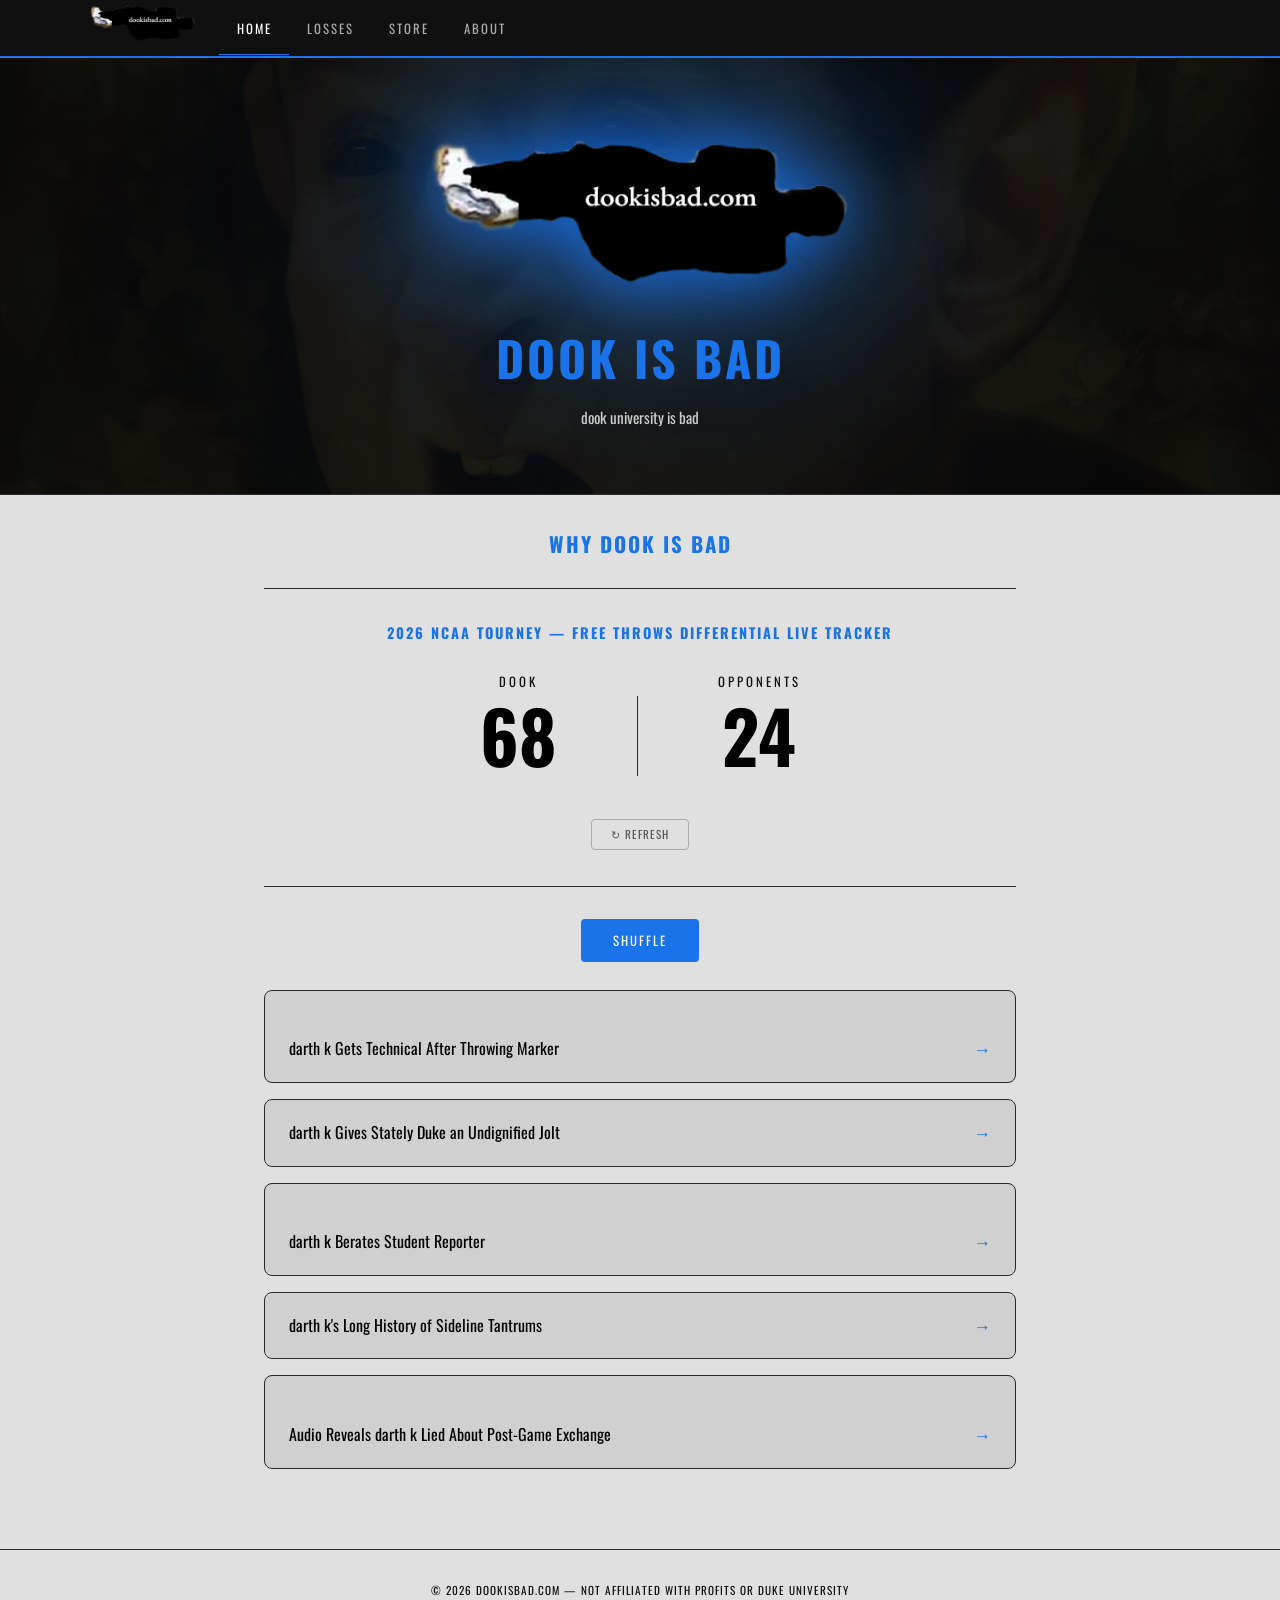
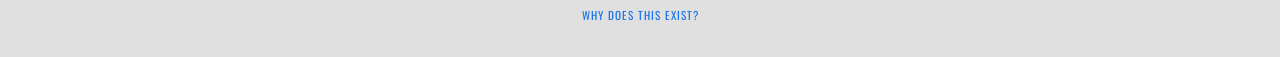
==== commit a007b33b: "FTA tracker and contact section polish - Error fallback now reads "No Game Active." instead of "Coul" ====
--- a/index.html
+++ b/index.html
@@ -38,7 +38,7 @@
 
     <!-- FREE THROW TRACKER -->
     <div class="fta-section">
-      <h3 class="fta-title">2026 NCAA Tourney &mdash; Free Throws Attempted</h3>
+      <h3 class="fta-title">2026 NCAA Tourney &mdash; Free Throws Differential Live Tracker</h3>
       <div class="fta-tracker">
         <div class="fta-col">
           <div class="fta-label">Dook</div>
